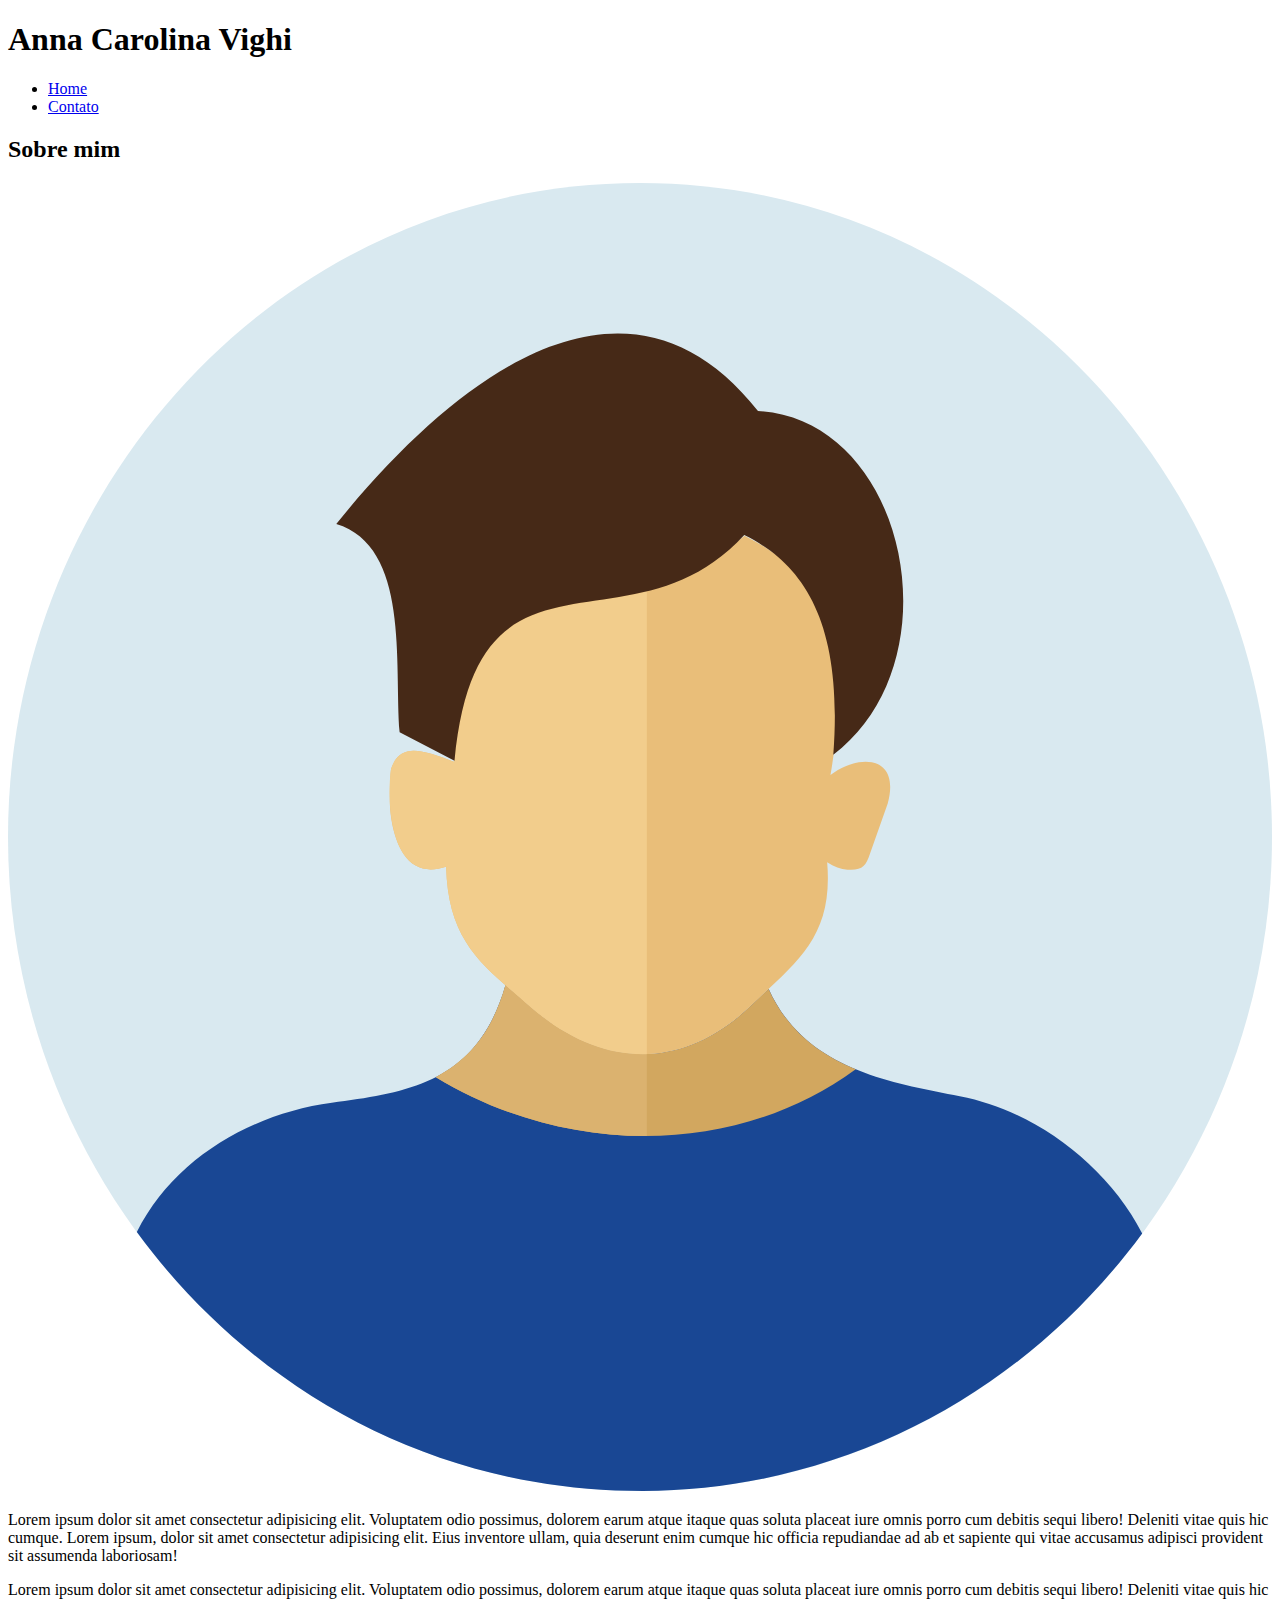
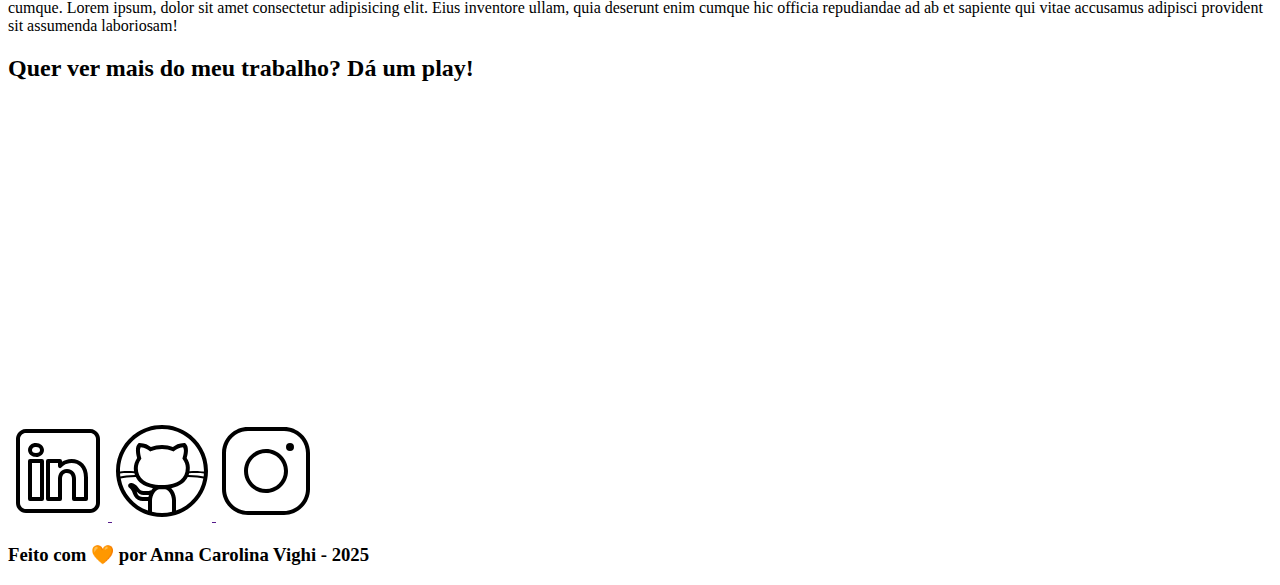
==== index.html @ 629e632b "Iniciando o projeto Portfolio" ====
<!DOCTYPE html>
<html lang="pt-br">
<head>
    <meta charset="UTF-8">
    <meta name="viewport" content="width=device-width, initial-scale=1.0">
    <meta name="description" content="Projeto Portfólio">
    <meta name="author" content="Anna Carolina Vighi">
    <meta name="keywords" content="HTML, CSS, JavaScript">
    <link rel="icon" type="image/svg" href="./assets/img/favicon.svg" />
    <title>Meu Perfil</title>
</head>
<body>
    <header>
       <div id="header_content">
        <div id="titulo">
            <h1>Anna Carolina Vighi</h1>
         </div>
         <div id=""menu>
            <nav>
        <ul id="menu">
            <li>
                <a href="index.html">Home</a>
            </li>
            <li>
                <a href="contato.html">Contato</a>
            </li>
        </ul>
        </nav>
    </div>
       </header>

    <main>
        <section id="about">
            <h2>
                Sobre mim
            </h2>

            <div id="conteudo">
                <img
						src="./assets/img/user_01.svg"
						alt="Foto do criador desse conteudo"
					/>
                    <article id="sobre_texto">
                        <p>
							Lorem ipsum dolor sit amet consectetur adipisicing
							elit. Voluptatem odio possimus, dolorem earum atque
							itaque quas soluta placeat iure omnis porro cum
							debitis sequi libero! Deleniti vitae quis hic
							cumque. Lorem ipsum, dolor sit amet consectetur
							adipisicing elit. Eius inventore ullam, quia
							deserunt enim cumque hic officia repudiandae ad ab
							et sapiente qui vitae accusamus adipisci provident
							sit assumenda laboriosam!
						</p>
                           <p>
							Lorem ipsum dolor sit amet consectetur adipisicing
							elit. Voluptatem odio possimus, dolorem earum atque
							itaque quas soluta placeat iure omnis porro cum
							debitis sequi libero! Deleniti vitae quis hic
							cumque. Lorem ipsum, dolor sit amet consectetur
							adipisicing elit. Eius inventore ullam, quia
							deserunt enim cumque hic officia repudiandae ad ab
							et sapiente qui vitae accusamus adipisci provident
							sit assumenda laboriosam!
						</p>
                    </article>
                    </div>
            </div>
        </section>

        <section id="video">
            <h2>Quer ver mais do meu trabalho? Dá um play!</h2>
            <div class="youtube">
                <iframe
                    width="560"
                    height="315"
                    src="https://www.youtube.com/embed/Z3_mtwMMuGI?si=F1QiiDYSfsPG3nF0"
                    frameborder="0"
                    allow="accelerometer; autoplay; encrypted-media; gyroscope; picture-in-picture"
                    allowfullscreen
                ></iframe>
            </div> 
        </section>

    </main>

    <footer>
        <section id="redes_sociais">
            <a href="">
                <img src="assets/img/linkedin.svg" alt="LinkedIn" />
            </a>
            <a href="">
                <img src="assets/img/github.svg" alt="Github" />
            </a>
            <a href="">
                <img src="assets/img/instagram.svg" alt="Instagram" />
            </a>
    </section>
    <h3>
        Feito com 🧡 por Anna Carolina Vighi - 2025
    </h3>

    </footer>
</body>
</html>
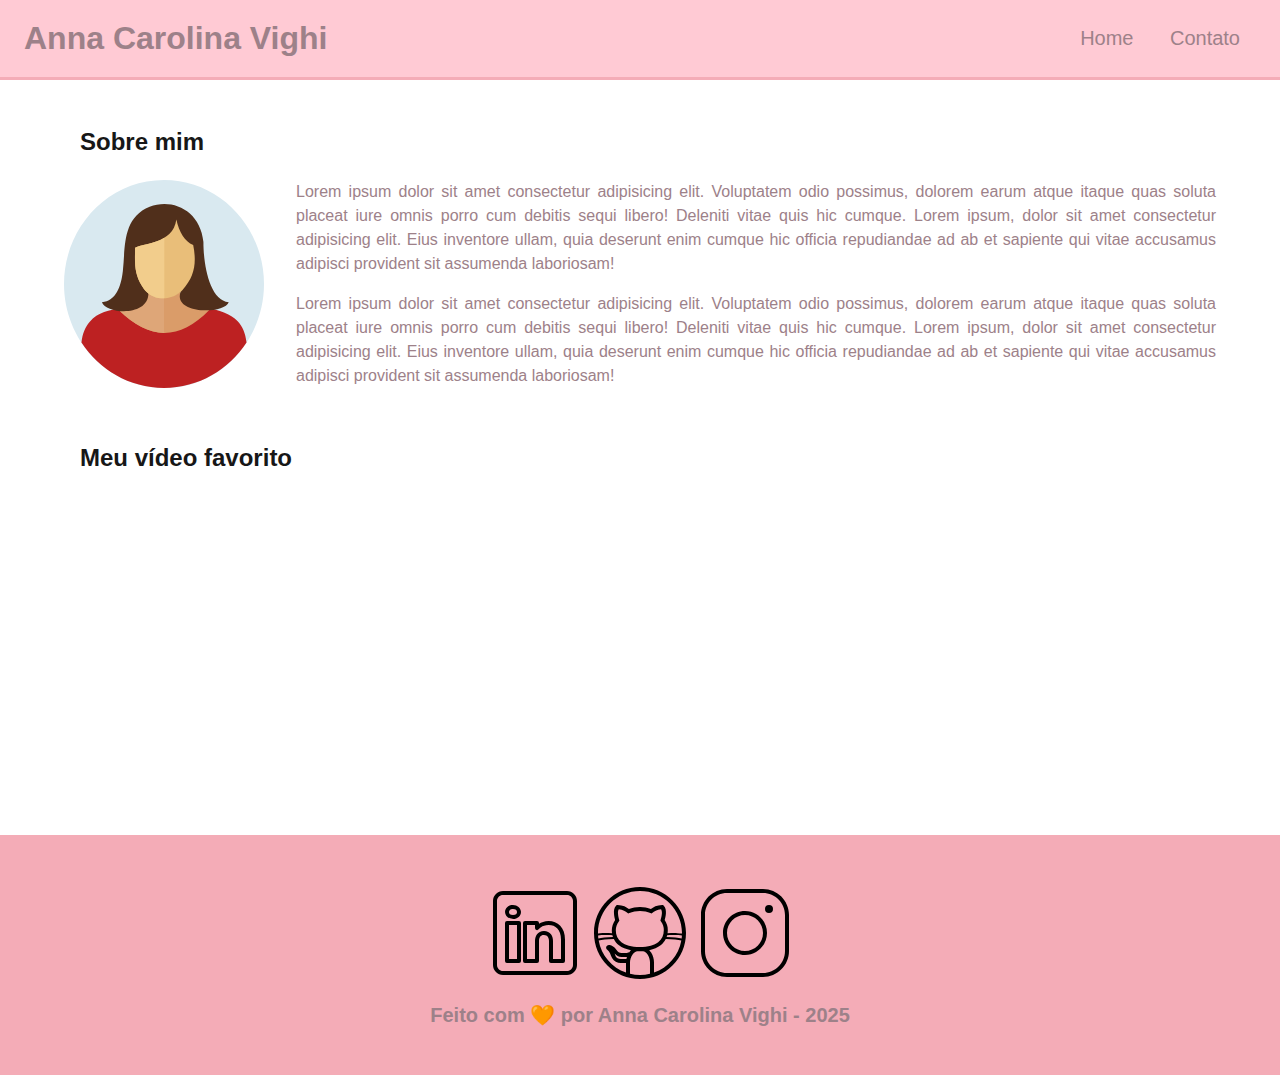
==== commit 521e035c: "Estilização da página index concluída" ====
--- a/index.html
+++ b/index.html
@@ -2,20 +2,26 @@
 <html lang="pt-br">
 <head>
     <meta charset="UTF-8">
+
     <meta name="viewport" content="width=device-width, initial-scale=1.0">
     <meta name="description" content="Projeto Portfólio">
     <meta name="author" content="Anna Carolina Vighi">
     <meta name="keywords" content="HTML, CSS, JavaScript">
-    <link rel="icon" type="image/svg" href="./assets/img/favicon.svg" />
+   
+    <link rel="icon" type="image/svg" href="./assets/img/favicon.svg"/>
+
+    <link rel="stylesheet" href="./assets/css/style.css"/>
+    
     <title>Meu Perfil</title>
 </head>
+
 <body>
     <header>
-       <div id="header_content">
+<div id="header_content" class="flex">
         <div id="titulo">
             <h1>Anna Carolina Vighi</h1>
-         </div>
-         <div id=""menu>
+        </div>
+<div id=""menu>
             <nav>
         <ul id="menu">
             <li>
@@ -27,18 +33,20 @@
         </ul>
         </nav>
     </div>
-       </header>
+</header>
 
     <main>
-        <section id="about">
+        <section id="about" clas="flex_start">
             <h2>
                 Sobre mim
             </h2>
 
-            <div id="conteudo">
+            <div id="conteudo" class="flex">
                 <img
-						src="./assets/img/user_01.svg"
+						src="./assets/img/user_02.svg"
 						alt="Foto do criador desse conteudo"
+
+                        class="img_profile"
 					/>
                     <article id="sobre_texto">
                         <p>
@@ -52,7 +60,7 @@
 							et sapiente qui vitae accusamus adipisci provident
 							sit assumenda laboriosam!
 						</p>
-                           <p>
+                        <p>
 							Lorem ipsum dolor sit amet consectetur adipisicing
 							elit. Voluptatem odio possimus, dolorem earum atque
 							itaque quas soluta placeat iure omnis porro cum
@@ -68,9 +76,9 @@
             </div>
         </section>
 
-        <section id="video">
-            <h2>Quer ver mais do meu trabalho? Dá um play!</h2>
-            <div class="youtube">
+        <section id="video" class="flex_start">
+            <h2>Meu vídeo favorito</h2>
+            <div id="youtube" class="flex">
                 <iframe
                     width="560"
                     height="315"
@@ -84,7 +92,7 @@
 
     </main>
 
-    <footer>
+    <footer class="flex">
         <section id="redes_sociais">
             <a href="">
                 <img src="assets/img/linkedin.svg" alt="LinkedIn" />
--- a/assets/css/style.css
+++ b/assets/css/style.css
@@ -0,0 +1,165 @@
+* {
+    margin: 0;
+    padding: 0;
+    box-sizing: border-box;
+    text-decoration: none;
+    outline: none;
+    font-weight: 400;
+    font-family: sans-serif;
+}
+
+:root {
+    --lightblue: #D8E2DC;
+
+    --pink-100: #FFE5D9;
+    --pink-200: #FFCAD4;
+    --pink-300: #F4ACB7;
+    
+    --purple: #9D8189;
+
+    --white: #F9F9F9
+
+    --grey: #cccccc;
+
+    --black: #171717
+}
+
+html {
+    width: 100%;
+    height: 100vh;
+}
+
+body{
+    background: var(--white);
+    color: var(--purple);
+}
+
+h1{
+    color: var(--white);
+    font-size: 2rem;
+    font-weight: 700;
+}
+
+h2{
+    padding: 1rem;
+    color: var(--black);
+    font-size: 1.5rem;
+    font-weight: 600;
+    text-align: left;
+}
+
+h3{
+    padding: 1rem;
+    color: var(--white);
+    font-size: 1.25rem;
+    font-weight: 700;
+    text-align: center;
+}
+
+p{
+    font-size: 1rem;
+    line-height: 1.5rem;
+    text-align: justify;
+    padding: 0.5rem 0;
+}
+
+.flex{
+    display: flex;
+    justify-content: center;
+    align-items: center;
+}
+
+.flex_start{
+    display: flex;
+    justify-content: flex-start ;
+}
+
+#header_content{
+    height: 80px;
+    position: sticky;
+    top: 0;
+    width: 100%;
+    justify-content: space-between;
+    padding: 24px;
+    background-color: var(--pink-200);
+    border-bottom: 3px solid var(--pink-300);
+}
+
+#menu li{
+    display: inline;
+    padding: 1rem;
+}
+
+#menu li a{
+    text-decoration: none;
+    color: var(--white);
+    font-size: 20px;
+}
+
+#menu li a:hover{
+    color: var(--pink-300);
+    text-decoration: underline;
+}
+
+#about{
+    flex-direction: column;
+    margin: 2rem auto;
+    width: 90%;
+}
+
+#conteudo{
+    flex-direction: row;
+    gap: 2rem;
+
+}
+
+.img_profile{
+    width: 200px;
+}
+
+#video{
+    flex-direction: column;
+    margin: 2rem auto;
+    width: 90%;
+}
+
+footer{
+    flex-direction: column;
+    margin: 0;
+    padding: 2rem;
+    color: var(--white);
+    background-color: var(--pink-300);
+    font-weight: bold;
+    text-align: center;
+}
+
+#redes_sociais{
+    display: flex;
+    justify-content: space-evenly;
+    margin: 1rem 0 0 0;
+    width: 320px;
+}
+
+.social_icon{
+    width: 4rem;
+    height: 4rem;
+    filter: brightness(0)
+            saturate(100%)
+            invert(100%)
+            sepia(0)
+            saturate(4757%)
+            hue-rotate(23deg)
+            brightness(95%)
+            contrast(87%);
+}
+
+.social_icon:hover{
+    filter: brightness(0)
+    saturate(100%)
+    invert(65%)
+    sepia(59%)
+    saturate(2437%)
+    hue-rotate(213deg)
+    brightness(86%)
+    contrast(88%);
+}